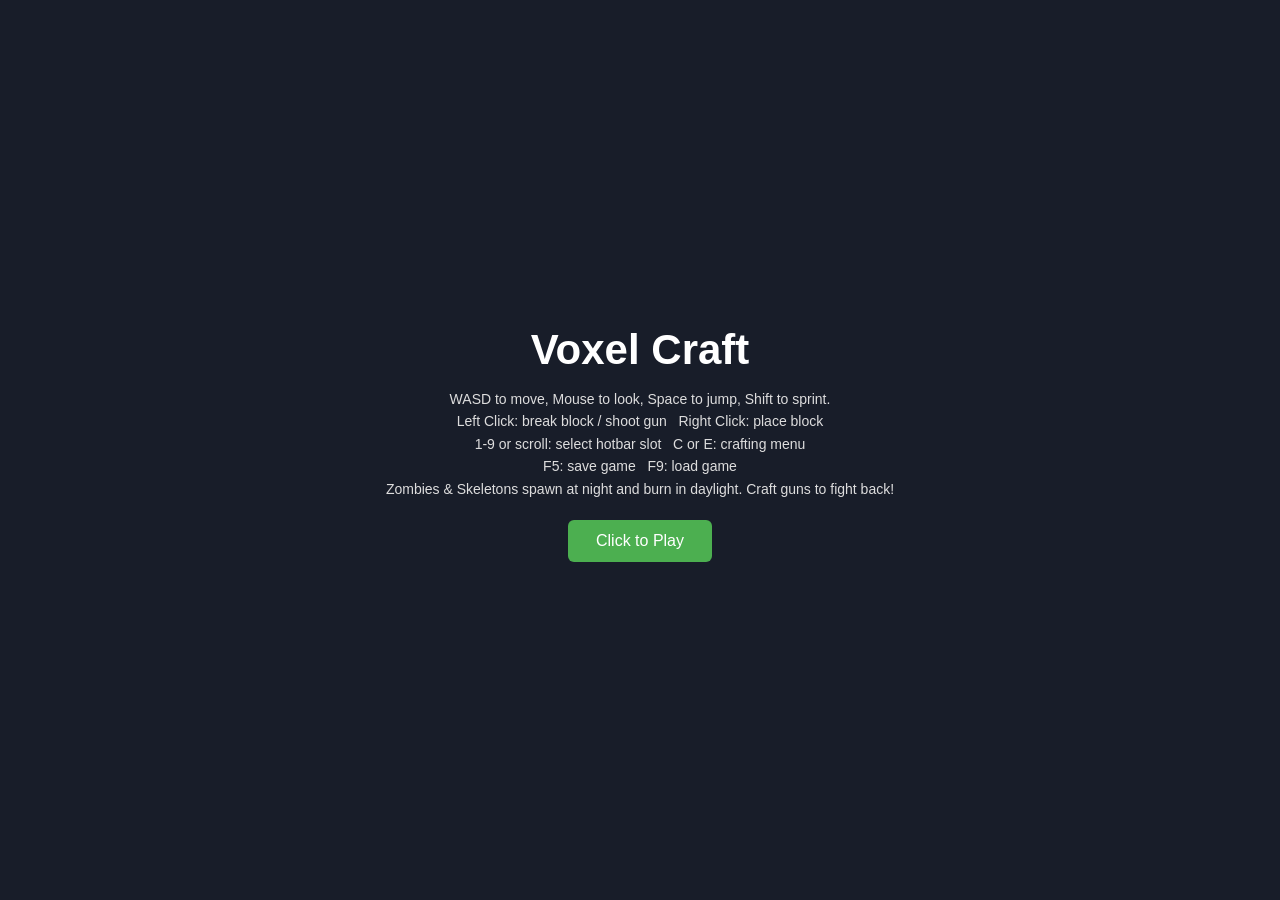
==== index.html @ d7b37f3f "Add voxel Minecraft-style browser game (Three.js, no build tools) Chunk-based procedural world (hill" ====
<!DOCTYPE html>
<html lang="en">
<head>
<meta charset="UTF-8">
<meta name="viewport" content="width=device-width, initial-scale=1.0">
<title>Voxel Craft</title>
<link rel="stylesheet" href="style.css">
</head>
<body>

<div id="damageFlash"></div>
<div id="crosshair"></div>

<div id="hud">
  <div id="topLeft">
    <div id="healthBar">
      <span id="healthLabel">Health</span>
      <div id="healthTrack"><div id="healthFill"></div></div>
    </div>
    <div id="resourceBar"></div>
  </div>
  <div id="topRight">
    <div id="dayNightIndicator">
      <span id="dnIcon">&#9728;</span>
      <span id="dnLabel">Day 1</span>
    </div>
    <div id="saveControls">
      <button id="saveBtn">Save</button>
      <button id="loadBtn">Load</button>
      <button id="exportBtn">Export</button>
      <button id="importBtn">Import</button>
      <input type="file" id="importFile" accept=".json" style="display:none">
    </div>
  </div>
</div>

<div id="toast"></div>

<div id="hotbar"></div>

<div id="craftingPanel" class="hidden">
  <h2>Crafting</h2>
  <div id="craftResources"></div>
  <div id="craftRecipes"></div>
  <div class="hint">Press C or E to close</div>
</div>

<div id="deathScreen" class="hidden">
  <h1>You Died</h1>
  <button id="respawnBtn">Respawn</button>
</div>

<div id="startScreen">
  <h1>Voxel Craft</h1>
  <p>WASD to move, Mouse to look, Space to jump, Shift to sprint.<br>
     Left Click: break block / shoot gun &nbsp; Right Click: place block<br>
     1-9 or scroll: select hotbar slot &nbsp; C or E: crafting menu<br>
     F5: save game &nbsp; F9: load game<br>
     Zombies &amp; Skeletons spawn at night and burn in daylight. Craft guns to fight back!</p>
  <button id="startBtn">Click to Play</button>
  <div id="loadHint"></div>
</div>

<script src="js/lib/three.min.js"></script>
<script src="js/noise.js"></script>
<script src="js/blocks.js"></script>
<script src="js/world.js"></script>
<script src="js/player.js"></script>
<script src="js/mobs.js"></script>
<script src="js/guns.js"></script>
<script src="js/inventory.js"></script>
<script src="js/save.js"></script>
<script src="js/ui.js"></script>
<script src="js/main.js"></script>
</body>
</html>
---- style.css ----
* { margin: 0; padding: 0; box-sizing: border-box; }

html, body {
  width: 100%; height: 100%;
  overflow: hidden;
  background: #87ceeb;
  font-family: 'Segoe UI', Tahoma, Geneva, Verdana, sans-serif;
  user-select: none;
}

canvas { display: block; }

#damageFlash {
  position: fixed; inset: 0; background: rgba(255,0,0,0.35);
  opacity: 0; pointer-events: none; z-index: 18; transition: opacity 0.15s;
}

#crosshair {
  position: fixed; top: 50%; left: 50%;
  width: 20px; height: 20px;
  transform: translate(-50%, -50%);
  pointer-events: none;
  z-index: 20;
  display: none;
}
#crosshair::before, #crosshair::after {
  content: ""; position: absolute; background: rgba(255,255,255,0.85);
  box-shadow: 0 0 2px rgba(0,0,0,0.8);
}
#crosshair::before { left: 9px; top: 0; width: 2px; height: 20px; }
#crosshair::after { top: 9px; left: 0; width: 20px; height: 2px; }

#hud {
  position: fixed; top: 0; left: 0; width: 100%;
  display: flex; justify-content: space-between;
  padding: 10px 14px;
  pointer-events: none;
  z-index: 15;
  display: none;
}
#hud.visible { display: flex; }

#topLeft, #topRight { display: flex; flex-direction: column; gap: 6px; align-items: flex-start; }
#topRight { align-items: flex-end; }

#healthBar { color: #fff; text-shadow: 1px 1px 2px #000; font-size: 13px; }
#healthTrack {
  width: 160px; height: 14px; background: rgba(0,0,0,0.5);
  border: 2px solid #222; border-radius: 3px; overflow: hidden; margin-top: 2px;
}
#healthFill {
  height: 100%; width: 100%; background: linear-gradient(90deg,#e53935,#ff7043);
  transition: width 0.2s;
}

#resourceBar {
  background: rgba(0,0,0,0.45); color: #fff; padding: 6px 10px; border-radius: 6px;
  font-size: 12px; line-height: 1.5; text-shadow: 1px 1px 1px #000;
}

#dayNightIndicator {
  background: rgba(0,0,0,0.45); color: #fff; padding: 6px 12px; border-radius: 6px;
  font-size: 14px; display: flex; align-items: center; gap: 8px; text-shadow: 1px 1px 1px #000;
}
#dnIcon { font-size: 18px; }

#saveControls { pointer-events: all; display: flex; gap: 6px; }
#saveControls button {
  background: rgba(0,0,0,0.55); color: #fff; border: 1px solid #555;
  padding: 5px 10px; border-radius: 4px; cursor: pointer; font-size: 12px;
}
#saveControls button:hover { background: rgba(0,0,0,0.8); }

#toast {
  position: fixed; top: 70px; left: 50%; transform: translateX(-50%);
  background: rgba(0,0,0,0.7); color: #fff; padding: 8px 16px; border-radius: 6px;
  font-size: 14px; z-index: 25; opacity: 0; transition: opacity 0.4s; pointer-events: none;
  text-shadow: 1px 1px 1px #000;
}
#toast.show { opacity: 1; }

#hotbar {
  position: fixed; bottom: 14px; left: 50%; transform: translateX(-50%);
  display: none; gap: 4px; z-index: 15; pointer-events: none;
}
#hotbar.visible { display: flex; }

.hotbar-slot {
  width: 52px; height: 52px; background: rgba(0,0,0,0.45);
  border: 2px solid #444; border-radius: 4px;
  display: flex; align-items: center; justify-content: center;
  position: relative;
}
.hotbar-slot.selected { border-color: #fff; box-shadow: 0 0 8px rgba(255,255,255,0.8); }
.hotbar-slot .swatch { width: 34px; height: 34px; border: 1px solid rgba(0,0,0,0.4); image-rendering: pixelated; }
.hotbar-slot .count {
  position: absolute; bottom: 1px; right: 3px; color: #fff; font-size: 11px;
  text-shadow: 1px 1px 1px #000; font-weight: bold;
}
.hotbar-slot .key {
  position: absolute; top: 1px; left: 3px; color: #ccc; font-size: 9px; text-shadow: 1px 1px 1px #000;
}
.hotbar-slot .label {
  position: absolute; bottom: -16px; left: 50%; transform: translateX(-50%);
  font-size: 9px; color: #fff; text-shadow: 1px 1px 1px #000; white-space: nowrap;
}

#craftingPanel {
  position: fixed; top: 50%; left: 50%; transform: translate(-50%,-50%);
  background: rgba(20,20,25,0.95); border: 2px solid #555; border-radius: 8px;
  padding: 18px 22px; color: #fff; width: 380px; max-height: 70vh; overflow-y: auto;
  z-index: 30;
}
#craftingPanel.hidden { display: none; }
#craftingPanel h2 { margin-bottom: 10px; }
#craftResources { font-size: 12px; color: #ccc; margin-bottom: 12px; line-height: 1.6; }
.recipe {
  display: flex; justify-content: space-between; align-items: center;
  background: rgba(255,255,255,0.06); padding: 8px 10px; border-radius: 5px; margin-bottom: 6px;
}
.recipe .info { font-size: 13px; }
.recipe .cost { font-size: 11px; color: #aaa; display: block; margin-top: 2px; }
.recipe button {
  background: #4caf50; color: #fff; border: none; padding: 6px 12px; border-radius: 4px; cursor: pointer;
}
.recipe button:disabled { background: #555; cursor: not-allowed; }
.hint { font-size: 11px; color: #888; margin-top: 10px; text-align: center; }

#deathScreen {
  position: fixed; top: 0; left: 0; width: 100%; height: 100%;
  background: rgba(120,0,0,0.55); color: #fff; display: flex; flex-direction: column;
  align-items: center; justify-content: center; z-index: 40;
}
#deathScreen.hidden { display: none; }
#deathScreen h1 { font-size: 48px; margin-bottom: 20px; text-shadow: 2px 2px 4px #000; }
#deathScreen button, #startScreen button {
  background: #4caf50; color: #fff; border: none; padding: 12px 28px; font-size: 16px;
  border-radius: 6px; cursor: pointer;
}

#startScreen {
  position: fixed; top: 0; left: 0; width: 100%; height: 100%;
  background: rgba(10,10,20,0.85); color: #fff; display: flex; flex-direction: column;
  align-items: center; justify-content: center; z-index: 50; text-align: center; padding: 20px;
}
#startScreen.hidden { display: none; }
#startScreen h1 { font-size: 42px; margin-bottom: 14px; }
#startScreen p { margin-bottom: 20px; line-height: 1.6; font-size: 14px; color: #ddd; }
#loadHint { margin-top: 12px; font-size: 12px; color: #9fd; }
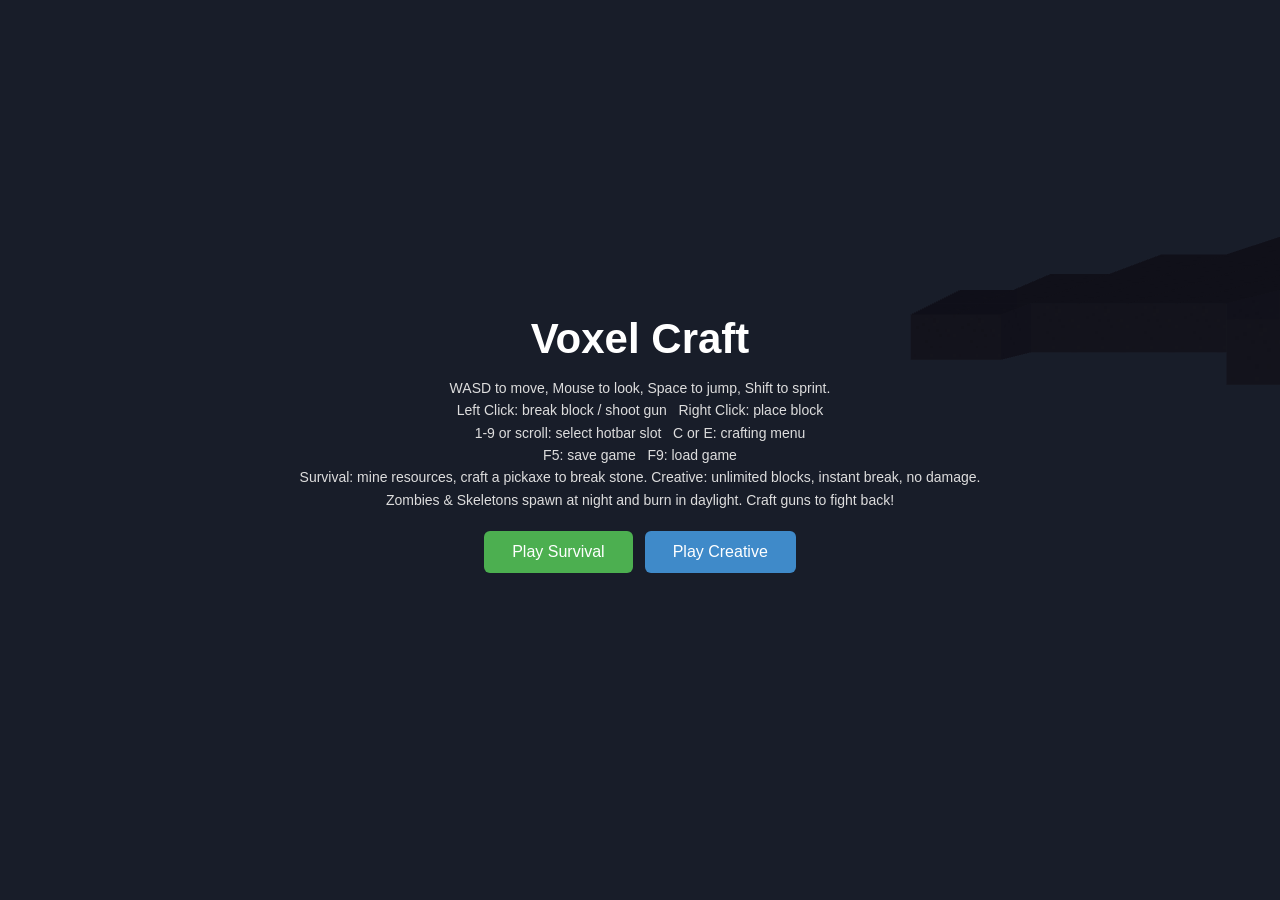
==== commit 133afcc8: "Add creative mode, gate stone mining behind a pickaxe, fix respawn - New Survival/Creative mode sele" ====
--- a/index.html
+++ b/index.html
@@ -23,6 +23,7 @@
     <div id="dayNightIndicator">
       <span id="dnIcon">&#9728;</span>
       <span id="dnLabel">Day 1</span>
+      <span id="modeLabel"></span>
     </div>
     <div id="saveControls">
       <button id="saveBtn">Save</button>
@@ -56,8 +57,13 @@
      Left Click: break block / shoot gun &nbsp; Right Click: place block<br>
      1-9 or scroll: select hotbar slot &nbsp; C or E: crafting menu<br>
      F5: save game &nbsp; F9: load game<br>
+     Survival: mine resources, craft a pickaxe to break stone. Creative: unlimited blocks, instant break, no damage.<br>
      Zombies &amp; Skeletons spawn at night and burn in daylight. Craft guns to fight back!</p>
-  <button id="startBtn">Click to Play</button>
+  <div id="modeSelect">
+    <button id="survivalBtn">Play Survival</button>
+    <button id="creativeBtn">Play Creative</button>
+  </div>
+  <button id="continueBtn" class="hidden">Continue</button>
   <div id="loadHint"></div>
 </div>
 
--- a/style.css
+++ b/style.css
@@ -63,6 +63,11 @@
   font-size: 14px; display: flex; align-items: center; gap: 8px; text-shadow: 1px 1px 1px #000;
 }
 #dnIcon { font-size: 18px; }
+#modeLabel {
+  font-size: 10px; text-transform: uppercase; letter-spacing: 0.5px;
+  background: rgba(255,255,255,0.15); padding: 2px 6px; border-radius: 3px;
+}
+#modeLabel.creative { background: rgba(76,175,80,0.5); }
 
 #saveControls { pointer-events: all; display: flex; gap: 6px; }
 #saveControls button {
@@ -147,3 +152,7 @@
 #startScreen h1 { font-size: 42px; margin-bottom: 14px; }
 #startScreen p { margin-bottom: 20px; line-height: 1.6; font-size: 14px; color: #ddd; }
 #loadHint { margin-top: 12px; font-size: 12px; color: #9fd; }
+#modeSelect { display: flex; gap: 12px; }
+#startScreen #creativeBtn { background: #3f8ac9; }
+#continueBtn.hidden { display: none; }
+#startScreen #continueBtn { margin-top: 14px; background: #777; }
